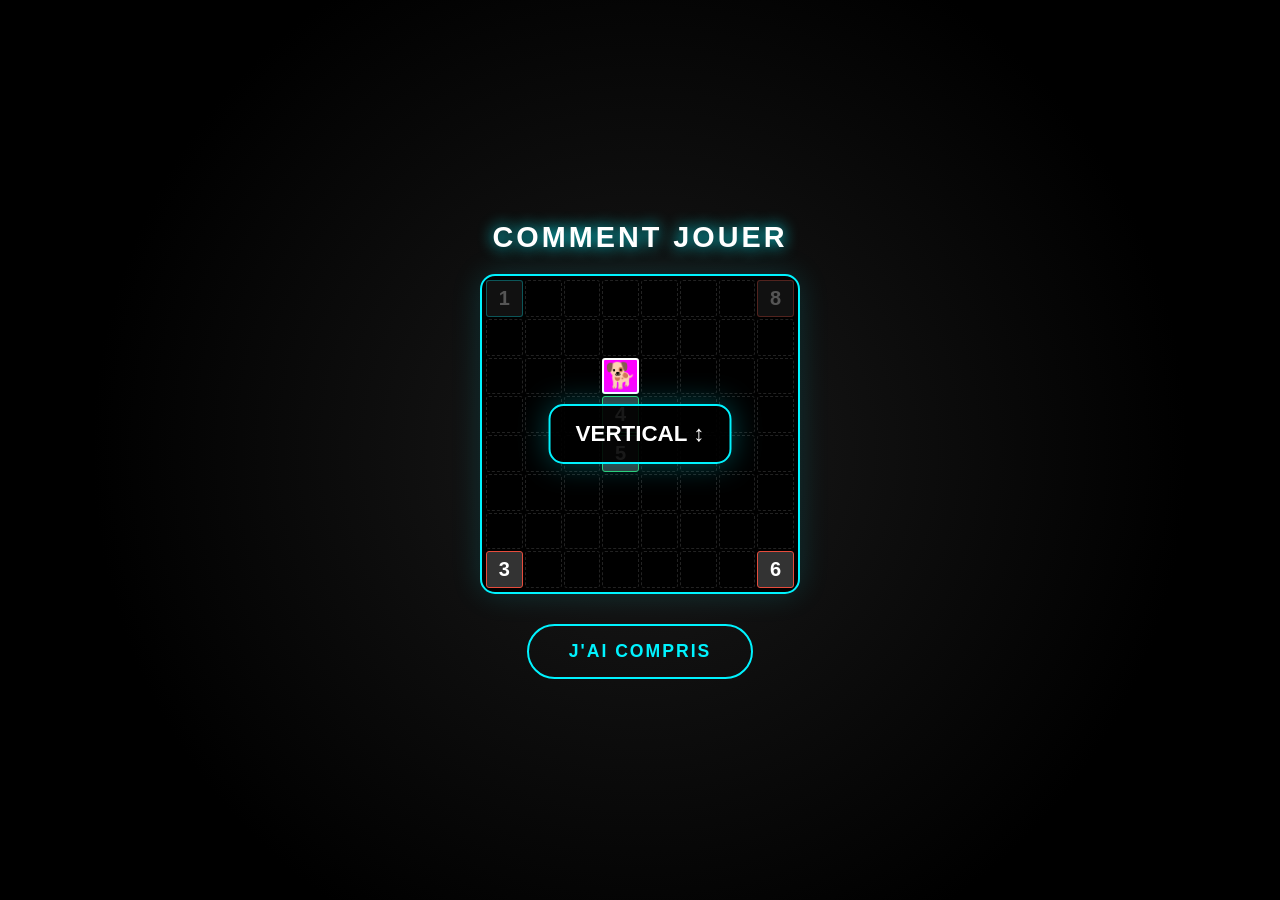
==== demo.html @ b87b5923 "Create demo.html" ====
<!DOCTYPE html>
<html lang="fr">
<head>
    <meta charset="UTF-8">
    <meta name="viewport" content="width=device-width, initial-scale=1.0, maximum-scale=1.0, user-scalable=no">
    <title>TOPDOG - Démo</title>
    
    <link rel="stylesheet" href="style.css?v=FINAL">
    <link rel="stylesheet" href="skin-neon.css"> 
    
    <style>
        /* 1. FOND ET LAYOUT */
        html, body {
            background-color: #000 !important;
            background-image: radial-gradient(circle at center, #1a1a1a 0%, #000 70%);
            height: 100%; margin: 0; padding: 0;
            display: flex; flex-direction: column; 
            align-items: center; justify-content: center;
            overflow: hidden;
        }
        
        .demo-title {
            font-size: 1.8em; color: #fff; font-weight: 900;
            text-shadow: 0 0 15px #00f3ff;
            text-transform: uppercase; letter-spacing: 3px;
            margin-bottom: 20px; text-align: center;
        }

        /* 2. CONTENEUR RELATIF (Pour centrer la bulle et la main) */
        .demo-container {
            position: relative;
            width: 320px; height: 320px;
        }

        /* 3. GRILLE */
        #game-grid {
            pointer-events: none;
            border: 2px solid #00f3ff;
            box-shadow: 0 0 30px rgba(0, 243, 255, 0.15);
            background: #000;
            border-radius: 15px;
            width: 100%; height: 100%;
            display: grid; grid-template-columns: repeat(8, 1fr); grid-template-rows: repeat(8, 1fr); gap: 2px;
            padding: 4px;
        }

        /* TUILES */
        .tile {
            width: 100%; height: 100%;
            display: flex; align-items: center; justify-content: center;
            font-weight: bold; font-size: 20px; border-radius: 3px;
            background: #111; color: #555;
        }
        .tile.nine {
            background: #ff00ff !important; color: #fff !important;
            font-size: 25px; border: 2px solid #fff; z-index: 10;
        }
        /* Couleurs spécifiques pour la démo */
        .tile.val-4, .tile.val-5 { color: #fff; background: #333; border: 1px solid #2ecc71; }
        .tile.val-7, .tile.val-2 { color: #fff; background: #333; border: 1px solid #f1c40f; }
        .tile.val-6, .tile.val-3 { color: #fff; background: #333; border: 1px solid #e74c3c; }
        .tile.empty { background: transparent; border: 1px dashed #222; }
        .tile.selected { background: #fff !important; color: #000 !important; transform: scale(1.1); }

        /* 4. BULLE D'INFO (CORRIGÉE : CENTRÉE PAR DESSUS) */
        .math-bubble {
            position: absolute;
            top: 50%; left: 50%;
            transform: translate(-50%, -50%); /* Centre parfait */
            
            background: rgba(0, 0, 0, 0.9); /* Fond noir semi-transparent */
            border: 2px solid #00f3ff;
            color: #fff;
            
            padding: 15px 25px; border-radius: 15px;
            font-weight: 900; font-size: 1.4em;
            text-align: center;
            box-shadow: 0 0 30px rgba(0, 243, 255, 0.3);
            
            opacity: 0; transition: opacity 0.3s, transform 0.3s;
            z-index: 2000; pointer-events: none;
            white-space: nowrap;
        }

        /* 5. MAIN */
        #ghost-hand {
            position: absolute; font-size: 40px; z-index: 3000;
            transition: all 0.5s ease-in-out; pointer-events: none; display: none;
            filter: drop-shadow(0 0 5px #000);
        }

        /* BOUTON RETOUR */
        .btn-close-demo {
            margin-top: 30px;
            background: transparent; border: 2px solid #00f3ff; color: #00f3ff;
            padding: 15px 40px; border-radius: 50px;
            font-size: 1.1em; cursor: pointer; text-decoration: none; font-weight: bold;
            text-transform: uppercase; letter-spacing: 2px; transition: 0.3s;
        }
        .btn-close-demo:hover { background: #00f3ff; color: #000; box-shadow: 0 0 20px #00f3ff; }

    </style>
</head>
<body>

    <div class="demo-title">COMMENT JOUER</div>

    <div class="demo-container">
        <div id="game-grid"></div>
        <div id="ghost-hand">👆</div>
        <div id="math-display" class="math-bubble"></div>
    </div>

    <a href="index.html" class="btn-close-demo">J'AI COMPRIS</a>

    <script>
        const gridEl = document.getElementById('game-grid');
        const hand = document.getElementById('ghost-hand');
        const bubble = document.getElementById('math-display');

        // ETAT GLOBAL DE LA GRILLE
        let demoState = [];

        // --- GÉNÉRATEUR DE GRILLE ---
        function resetGrid(type) {
            // Remplit de vide
            demoState = Array(8).fill().map(() => Array(8).fill(0));
            
            // Remplit de "bruit" (décor) autour pour faire joli
            demoState[0][0] = 1; demoState[0][7] = 8; demoState[7][0] = 3; demoState[7][7] = 6;

            if(type === 1) { // VERTICAL (CHIEN)
                demoState[2][3] = 9; // Chien
                demoState[3][3] = 4; // 4
                demoState[4][3] = 5; // 5
            } 
            else if(type === 2) { // DIAGONAL
                demoState[3][3] = 7; 
                demoState[4][4] = 2; 
                demoState[2][3] = 1; // Décor
            } 
            else if(type === 3) { // HORIZONTAL
                demoState[4][2] = 6;
                demoState[4][3] = 3;
                demoState[5][2] = 8; // Décor
            }
            renderGrid();
        }

        function renderGrid() {
            gridEl.innerHTML = '';
            for(let r=0; r<8; r++) {
                for(let c=0; c<8; c++) {
                    let val = demoState[r][c];
                    let tile = document.createElement('div');
                    tile.className = 'tile';
                    tile.dataset.r = r; tile.dataset.c = c;
                    
                    if(val === 9) {
                        tile.classList.add('nine'); tile.innerText = '🐕'; 
                    } else if (val > 0) {
                        tile.innerText = val; tile.classList.add('val-'+val);
                    } else {
                        tile.classList.add('empty');
                    }
                    gridEl.appendChild(tile);
                }
            }
        }

        // --- MOTEUR DES SCÉNARIOS ---
        async function runFullDemo() {
            while(true) {
                // SCÉNARIO 1 : VERTICAL
                resetGrid(1);
                showBubble("VERTICAL ↕️");
                await wait(1500);
                await playMove(3,3, 4,3, "4 + 5 = 9", true); // True = Chute du chien
                await wait(1000);

                // SCÉNARIO 2 : DIAGONAL
                resetGrid(2);
                showBubble("DIAGONAL ↗️");
                await wait(1500);
                await playMove(3,3, 4,4, "7 + 2 = 9", false);
                await wait(1000);

                // SCÉNARIO 3 : HORIZONTAL
                resetGrid(3);
                showBubble("HORIZONTAL ↔️");
                await wait(1500);
                await playMove(4,2, 4,3, "6 + 3 = 9", false);
                await wait(1000);
            }
        }

        // --- FONCTION GÉNÉRIQUE POUR JOUER UN COUP ---
        async function playMove(r1, c1, r2, c2, text, isDogFall) {
            hideBubble();
            await wait(500);

            // Clic 1
            await moveHandTo(r1, c1);
            highlight(r1, c1);
            await wait(400);

            // Clic 2
            await moveHandTo(r2, c2);
            highlight(r2, c2);
            await wait(400);

            // Explication
            showBubble(text);
            await wait(1500);
            hideBubble();

            // Disparition
            hand.style.display = 'none';
            let t1 = document.querySelector(`.tile[data-r="${r1}"][data-c="${c1}"]`);
            let t2 = document.querySelector(`.tile[data-r="${r2}"][data-c="${c2}"]`);
            if(t1) t1.style.transform = "scale(0)";
            if(t2) t2.style.transform = "scale(0)";
            await wait(300);

            // Mise à jour logique (visuelle)
            demoState[r1][c1] = 0;
            demoState[r2][c2] = 0;
            
            if(isDogFall) {
                // Fait tomber le chien qui était au dessus (hardcodé pour la démo)
                demoState[r1][c1] = 9; 
                demoState[r1-1][c1] = 0; 
            }
            renderGrid();

            if(isDogFall) {
                showBubble("LE CHIEN DESCEND !");
                await wait(2000);
                hideBubble();
            }
        }

        // --- OUTILS ---
        function wait(ms) { return new Promise(resolve => setTimeout(resolve, ms)); }

        function moveHandTo(r, c) {
            return new Promise(resolve => {
                hand.style.display = 'block';
                const tile = document.querySelector(`.tile[data-r="${r}"][data-c="${c}"]`);
                if(tile) {
                    // Calcul précis relatif au conteneur .demo-container
                    // On n'utilise pas getBoundingClientRect de la page entière, mais les offsets
                    const tileLeft = tile.offsetLeft;
                    const tileTop = tile.offsetTop;
                    const tileW = tile.offsetWidth;
                    const tileH = tile.offsetHeight;

                    // On ajoute le padding de la grille (4px)
                    hand.style.left = (tileLeft + 4 + tileW/2 - 20) + 'px';
                    hand.style.top = (tileTop + 4 + tileH/2) + 'px';
                    
                    hand.style.transform = 'scale(1.2)';
                    setTimeout(() => {
                        hand.style.transform = 'scale(1)';
                        resolve();
                    }, 400);
                } else { resolve(); }
            });
        }

        function highlight(r, c) {
            const tile = document.querySelector(`.tile[data-r="${r}"][data-c="${c}"]`);
            if(tile) tile.classList.add('selected');
        }

        function showBubble(text) {
            bubble.innerText = text;
            bubble.style.opacity = 1;
            bubble.style.transform = "translate(-50%, -50%) scale(1)";
        }
        function hideBubble() { 
            bubble.style.opacity = 0; 
            bubble.style.transform = "translate(-50%, -50%) scale(0.8)";
        }

        // DÉMARRAGE
        window.onload = () => {
            runFullDemo();
        };
    </script>
</body>
</html>
---- style.css ----
:root {
    --bg-color: #050505;
    --tile-bg: #151515;
    --tile-text: #fff;
    
    /* PALETTE NEON */
    --c1: #00f3ff; --c2: #2980b9; --c3: #9b59b6; --c4: #ff00ff;
    --c5: #2ecc71; --c6: #f1c40f; --c7: #e67e22; --c8: #e74c3c;
    
    --accent-dog: #ff9f43;
    --accent-match: #fff;
}

* { box-sizing: border-box; }

body {
    font-family: 'Segoe UI', Roboto, Helvetica, Arial, sans-serif;
    background-color: var(--bg-color);
    color: var(--tile-text);
    margin: 0; padding: 0;
    position: fixed; top: 0; left: 0; width: 100%; height: 100%;
    padding-top: env(safe-area-inset-top);
    padding-bottom: env(safe-area-inset-bottom);
    display: flex; flex-direction: column; align-items: center; justify-content: space-between;
    overscroll-behavior: none;
    -webkit-user-select: none; user-select: none;
    -webkit-tap-highlight-color: transparent;
}

/* HEADER AVEC BOUTONS */
.top-bar {
    width: 94%; max-width: 500px;
    display: flex; justify-content: space-between; align-items: center;
    padding: 10px 0 5px 0;
    flex-shrink: 0; 
}
h1 { 
    margin: 0; font-style: italic; color: #fff; 
    font-size: clamp(20px, 5vw, 28px); 
    font-weight: 900; letter-spacing: 2px;
    text-shadow: 0 0 10px rgba(0, 243, 255, 0.4);
}

/* GROUPE BOUTONS HEADER */
.header-buttons { display: flex; gap: 10px; }

.btn-circle {
    width: 32px; height: 32px; border-radius: 50%; border: 2px solid #333;
    background: #111; color: #888; font-weight: bold; cursor: pointer;
    display: flex; align-items: center; justify-content: center; font-size: 1.2em;
}
.btn-circle:active { transform: scale(0.9); background: #222; }

/* TABLEAU PARIS */
#betting-board {
    width: 94%; max-width: 500px;
    display: grid; grid-template-columns: repeat(2, 1fr); gap: 6px;
    margin-bottom: 5px; flex-shrink: 1;
}
.bet-card {
    display: flex; justify-content: space-between; align-items: center;
    background: #0f0f0f; padding: 4px 8px; border-radius: 6px;
    border: 1px solid #333; border-left: 3px solid #444;
    font-size: clamp(10px, 3.5vw, 14px);
}
.bet-card.winner { border-color: #2ecc71; background: #0b2210; box-shadow: 0 0 10px rgba(46, 204, 113, 0.2); }
.bet-card.loser { opacity: 0.3; filter: grayscale(100%); }
.dog-badge { 
    background: #fff; color: #000; font-size: 0.8em; 
    width: 16px; height: 16px; border-radius: 50%; 
    display: flex; align-items: center; justify-content: center; font-weight: 900; margin-right: 5px;
}
.dog-name { display: flex; align-items: center; font-weight: 700; color:#ccc;}
.bet-amount { color: #2ecc71; font-family: monospace; font-weight: bold; }

/* HUD */
.hud { 
    display: flex; width: 94%; max-width: 500px; justify-content: space-between;
    background: #111; padding: 5px 15px; border-radius: 50px; border: 1px solid #222;
    margin-bottom: 5px; flex-shrink: 0;
}
.hud-item { display: flex; flex-direction: column; align-items: center; }
.hud-label { font-size: 0.6em; color: #666; letter-spacing: 1px; }
.hud-value { font-size: 1.2em; font-weight: bold; color: #fff; font-family: monospace; }
.hud-value.highlight { color: #f1c40f; text-shadow: 0 0 5px rgba(241, 196, 15, 0.4); }

/* JEU */
.game-container {
    flex-grow: 1; display: flex; align-items: center; justify-content: center;
    width: 100%; position: relative; overflow: hidden; padding: 5px 0;
}
#game-grid {
    display: grid; grid-template-columns: repeat(8, 1fr); grid-template-rows: repeat(8, 1fr); gap: 3px;
    background: #000; padding: 4px; border-radius: 12px; border: 2px solid #333;
    box-shadow: 0 10px 30px rgba(0,0,0,0.5);
    width: min(94vw, 55vh); height: min(94vw, 55vh);
}

/* TUILES */
.tile {
    width: 100%; height: 100%; background-color: var(--tile-bg);
    display: flex; align-items: center; justify-content: center;
    font-size: clamp(16px, 5vw, 28px); font-weight: 800; border-radius: 4px;
    position: relative; transition: transform 0.1s;
    border-bottom: 2px solid rgba(0,0,0,0.3); cursor: pointer;
}
.val-1 { color: var(--c1); border: 1px solid rgba(0, 243, 255, 0.3); background: rgba(0, 243, 255, 0.05); }
.val-2 { color: var(--c2); border: 1px solid rgba(41, 128, 185, 0.3); background: rgba(41, 128, 185, 0.05); }
.val-3 { color: var(--c3); border: 1px solid rgba(155, 89, 182, 0.3); background: rgba(155, 89, 182, 0.05); }
.val-4 { color: var(--c4); border: 1px solid rgba(255, 0, 255, 0.3); background: rgba(255, 0, 255, 0.05); }
.val-5 { color: var(--c5); border: 1px solid rgba(46, 204, 113, 0.3); background: rgba(46, 204, 113, 0.05); }
.val-6 { color: var(--c6); border: 1px solid rgba(241, 196, 15, 0.3); background: rgba(241, 196, 15, 0.05); }
.val-7 { color: var(--c7); border: 1px solid rgba(230, 126, 34, 0.3); background: rgba(230, 126, 34, 0.05); }
.val-8 { color: var(--c8); border: 1px solid rgba(231, 76, 60, 0.3); background: rgba(231, 76, 60, 0.05); }
.tile.nine {
    border: 2px solid var(--accent-dog); background-color: #000;
    background-image: url("icon-dog-192.png");
    background-repeat: no-repeat; background-position: center; background-size: 70%;
}
.tile.selected { background-color: #333; transform: scale(0.9); box-shadow: 0 0 10px #fff; z-index: 10; border-color:#fff;}
.tile.empty { background: transparent; border: 1px dashed #222; box-shadow: none; }
.anim-match { animation: flash 0.2s forwards; background: #fff !important; }
@keyframes flash { 0% { opacity: 1; } 50% { opacity: 0.5; transform: scale(1.1); } 100% { opacity: 0; } }

/* CONTROLES */
.controls { 
    display: flex; gap: 8px; width: 94%; max-width: 500px;
    margin-bottom: max(10px, env(safe-area-inset-bottom));
    flex-shrink: 0;
}
button { 
    flex: 1; padding: 12px 0; border: none; border-radius: 8px;
    font-weight: bold; font-size: clamp(12px, 4vw, 16px);
    text-transform: uppercase; cursor: pointer; transition: 0.1s;
    box-shadow: 0 4px 0 rgba(0,0,0,0.5);
}
button:active { transform: translateY(2px); box-shadow: 0 2px 0 rgba(0,0,0,0.5); }
#btn-hint { color: var(--c1); background: #0a1f20; }
#btn-shuffle { color: var(--c6); background: #1f1d0a; }
#btn-reset { color: #fff; background: #222; }

/* OVERLAYS */
#message-overlay {
    position: absolute; top:0; left:0; width:100%; height:100%;
    background: rgba(0,0,0,0.92); backdrop-filter: blur(8px); z-index: 100;
    display: none; flex-direction: column; align-items: center; justify-content: center;
    text-align: center; padding: 20px;
}

/* Animation pour l'Indice */
.tile.hint-flash {
    background-color: #2ecc71 !important;
    color: #000 !important;
    box-shadow: 0 0 20px #2ecc71;
    transform: scale(1.1);
    z-index: 50;
    transition: all 0.2s;
}
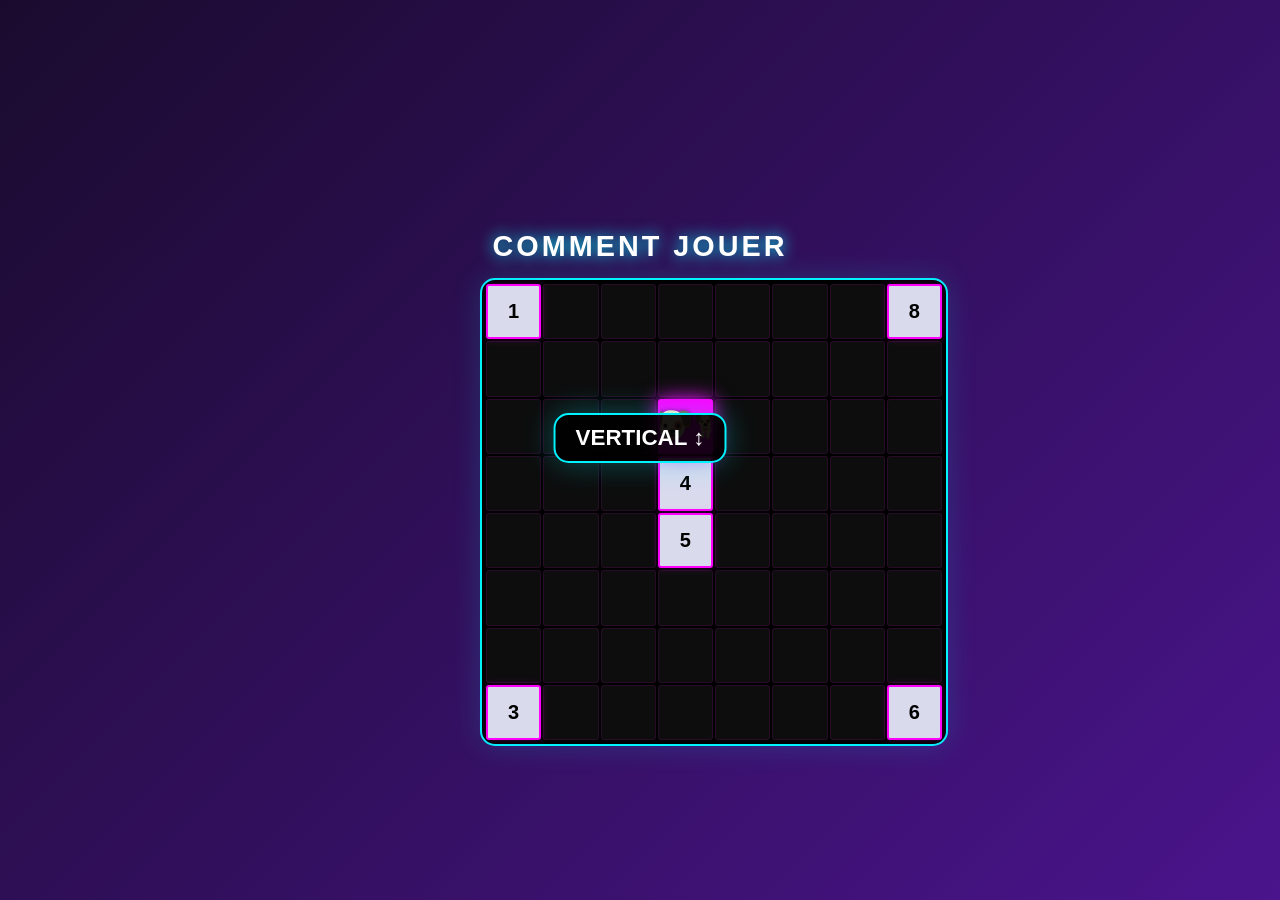
==== commit c05c466e: "Update demo.html" ====
--- a/demo.html
+++ b/demo.html
@@ -7,29 +7,49 @@
     
     <link rel="stylesheet" href="style.css?v=FINAL">
     <link rel="stylesheet" href="skin-neon.css"> 
-    
+
     <style>
         /* 1. FOND ET LAYOUT */
         html, body {
             background-color: #000 !important;
             background-image: radial-gradient(circle at center, #1a1a1a 0%, #000 70%);
-            height: 100%; margin: 0; padding: 0;
+            /* On s'assure que ça prend tout l'écran */
+            height: 100dvh; 
+            margin: 0; padding: 0;
             display: flex; flex-direction: column; 
-            align-items: center; justify-content: center;
-            overflow: hidden;
+            align-items: center; justify-content: center; /* Centrage vertical */
+            overflow: hidden; /* Pas de scroll */
+            
+            /* Petite marge de sécurité pour ne pas coller aux bords */
+            padding-top: env(safe-area-inset-top);
+            padding-bottom: env(safe-area-inset-bottom);
         }
         
         .demo-title {
-            font-size: 1.8em; color: #fff; font-weight: 900;
+            font-size: clamp(1.2em, 5vw, 1.8em); /* Texte responsive */
+            color: #fff; font-weight: 900;
             text-shadow: 0 0 15px #00f3ff;
             text-transform: uppercase; letter-spacing: 3px;
-            margin-bottom: 20px; text-align: center;
-        }
-
-        /* 2. CONTENEUR RELATIF (Pour centrer la bulle et la main) */
+            margin-bottom: 15px; /* Marge réduite */
+            text-align: center;
+            flex-shrink: 0; /* Le titre ne doit pas disparaître */
+        }
+
+        /* 2. CONTENEUR RELATIF (C'EST ICI LA CORRECTION) */
         .demo-container {
             position: relative;
-            width: 320px; height: 320px;
+            
+            /* AVANT : width: 320px; height: 320px; (Trop rigide) */
+            
+            /* MAINTENANT : TAILLE INTELLIGENTE */
+            /* 1. Essaie de faire 320px */
+            /* 2. Mais ne dépasse jamais 90% de la largeur de l'écran (90vw) */
+            /* 3. Et ne dépasse jamais 50% de la HAUTEUR de l'écran (50vh) -> Laisse place au bouton ! */
+            width: min(320px, min(90vw, 50vh));
+            height: min(320px, min(90vw, 50vh));
+            
+            /* Garde le carré parfait */
+            aspect-ratio: 1 / 1;
         }
 
         /* 3. GRILLE */
@@ -48,12 +68,15 @@
         .tile {
             width: 100%; height: 100%;
             display: flex; align-items: center; justify-content: center;
-            font-weight: bold; font-size: 20px; border-radius: 3px;
+            /* Police qui s'adapte à la taille de la grille */
+            font-size: clamp(10px, 4cqi, 20px); 
+            font-weight: bold; border-radius: 3px;
             background: #111; color: #555;
         }
         .tile.nine {
             background: #ff00ff !important; color: #fff !important;
-            font-size: 25px; border: 2px solid #fff; z-index: 10;
+            /* Emoji un peu plus grand */
+            font-size: 1.4em; border: 2px solid #fff; z-index: 10;
         }
         /* Couleurs spécifiques pour la démo */
         .tile.val-4, .tile.val-5 { color: #fff; background: #333; border: 1px solid #2ecc71; }
@@ -62,18 +85,20 @@
         .tile.empty { background: transparent; border: 1px dashed #222; }
         .tile.selected { background: #fff !important; color: #000 !important; transform: scale(1.1); }
 
-        /* 4. BULLE D'INFO (CORRIGÉE : CENTRÉE PAR DESSUS) */
+        /* 4. BULLE D'INFO */
         .math-bubble {
             position: absolute;
             top: 50%; left: 50%;
-            transform: translate(-50%, -50%); /* Centre parfait */
-            
-            background: rgba(0, 0, 0, 0.9); /* Fond noir semi-transparent */
+            transform: translate(-50%, -50%);
+            
+            background: rgba(0, 0, 0, 0.9);
             border: 2px solid #00f3ff;
             color: #fff;
             
-            padding: 15px 25px; border-radius: 15px;
-            font-weight: 900; font-size: 1.4em;
+            padding: 10px 20px; border-radius: 15px;
+            font-weight: 900; 
+            font-size: clamp(1em, 4vw, 1.4em); /* Texte bulle responsive */
+            
             text-align: center;
             box-shadow: 0 0 30px rgba(0, 243, 255, 0.3);
             
@@ -91,15 +116,18 @@
 
         /* BOUTON RETOUR */
         .btn-close-demo {
-            margin-top: 30px;
+            margin-top: 20px; /* Marge réduite */
             background: transparent; border: 2px solid #00f3ff; color: #00f3ff;
             padding: 15px 40px; border-radius: 50px;
-            font-size: 1.1em; cursor: pointer; text-decoration: none; font-weight: bold;
+            font-size: 1em; cursor: pointer; text-decoration: none; font-weight: bold;
             text-transform: uppercase; letter-spacing: 2px; transition: 0.3s;
+            flex-shrink: 0; /* Empêche l'écrasement */
         }
         .btn-close-demo:hover { background: #00f3ff; color: #000; box-shadow: 0 0 20px #00f3ff; }
 
     </style>
+
+    
 </head>
 <body>
 
--- a/style.css
+++ b/style.css
@@ -2,68 +2,80 @@
     --bg-color: #050505;
     --tile-bg: #151515;
     --tile-text: #fff;
-    
-    /* PALETTE NEON */
     --c1: #00f3ff; --c2: #2980b9; --c3: #9b59b6; --c4: #ff00ff;
     --c5: #2ecc71; --c6: #f1c40f; --c7: #e67e22; --c8: #e74c3c;
-    
     --accent-dog: #ff9f43;
-    --accent-match: #fff;
 }
 
 * { box-sizing: border-box; }
 
+/* VER 1.3 RESTRUCTURÉ */
+
+/* 1. RETOUR À LA STRUCTURE V1.0 (LE VERROUILLAGE) */
 body {
     font-family: 'Segoe UI', Roboto, Helvetica, Arial, sans-serif;
     background-color: var(--bg-color);
     color: var(--tile-text);
     margin: 0; padding: 0;
-    position: fixed; top: 0; left: 0; width: 100%; height: 100%;
+
+    /* LA CLEF DU SUCCÈS V1.0 : On fixe l'écran comme un poster */
+    position: fixed; 
+    top: 0; left: 0; 
+    width: 100%; 
+    height: 100%;
+
+    /* Gestion des marges iPhone */
     padding-top: env(safe-area-inset-top);
     padding-bottom: env(safe-area-inset-bottom);
-    display: flex; flex-direction: column; align-items: center; justify-content: space-between;
+
+    /* Flexbox pour tout aligner */
+    display: flex; 
+    flex-direction: column; 
+    align-items: center; 
+    justify-content: space-between;
+
     overscroll-behavior: none;
     -webkit-user-select: none; user-select: none;
     -webkit-tap-highlight-color: transparent;
 }
 
-/* HEADER AVEC BOUTONS */
+/* 2. ÉLÉMENTS FIXES (Header, HUD, Controls) */
+.top-bar, #betting-board, .hud, .controls {
+    flex-shrink: 0; /* Interdit de s'écraser */
+    width: 96%; 
+    max-width: 500px;
+    z-index: 10;
+}
+
+/* --- HEADER --- */
 .top-bar {
-    width: 94%; max-width: 500px;
     display: flex; justify-content: space-between; align-items: center;
     padding: 10px 0 5px 0;
-    flex-shrink: 0; 
 }
 h1 { 
     margin: 0; font-style: italic; color: #fff; 
-    font-size: clamp(20px, 5vw, 28px); 
+    font-size: clamp(18px, 5vw, 24px); 
     font-weight: 900; letter-spacing: 2px;
     text-shadow: 0 0 10px rgba(0, 243, 255, 0.4);
 }
-
-/* GROUPE BOUTONS HEADER */
-.header-buttons { display: flex; gap: 10px; }
-
+.header-buttons { display: flex; gap: 8px; }
 .btn-circle {
-    width: 32px; height: 32px; border-radius: 50%; border: 2px solid #333;
+    width: 30px; height: 30px; border-radius: 50%; border: 2px solid #333;
     background: #111; color: #888; font-weight: bold; cursor: pointer;
-    display: flex; align-items: center; justify-content: center; font-size: 1.2em;
-}
-.btn-circle:active { transform: scale(0.9); background: #222; }
-
-/* TABLEAU PARIS */
+    display: flex; align-items: center; justify-content: center; font-size: 1em;
+}
+
+/* --- HUD --- */
 #betting-board {
-    width: 94%; max-width: 500px;
     display: grid; grid-template-columns: repeat(2, 1fr); gap: 6px;
-    margin-bottom: 5px; flex-shrink: 1;
+    margin-bottom: 5px;
 }
 .bet-card {
     display: flex; justify-content: space-between; align-items: center;
     background: #0f0f0f; padding: 4px 8px; border-radius: 6px;
-    border: 1px solid #333; border-left: 3px solid #444;
-    font-size: clamp(10px, 3.5vw, 14px);
-}
-.bet-card.winner { border-color: #2ecc71; background: #0b2210; box-shadow: 0 0 10px rgba(46, 204, 113, 0.2); }
+    border: 1px solid #333; border-left: 3px solid #444; font-size: 12px;
+}
+.bet-card.winner { border-color: #2ecc71; background: #0b2210; }
 .bet-card.loser { opacity: 0.3; filter: grayscale(100%); }
 .dog-badge { 
     background: #fff; color: #000; font-size: 0.8em; 
@@ -73,34 +85,47 @@
 .dog-name { display: flex; align-items: center; font-weight: 700; color:#ccc;}
 .bet-amount { color: #2ecc71; font-family: monospace; font-weight: bold; }
 
-/* HUD */
 .hud { 
-    display: flex; width: 94%; max-width: 500px; justify-content: space-between;
+    display: flex; justify-content: space-between;
     background: #111; padding: 5px 15px; border-radius: 50px; border: 1px solid #222;
-    margin-bottom: 5px; flex-shrink: 0;
+    margin-bottom: 5px;
 }
 .hud-item { display: flex; flex-direction: column; align-items: center; }
 .hud-label { font-size: 0.6em; color: #666; letter-spacing: 1px; }
-.hud-value { font-size: 1.2em; font-weight: bold; color: #fff; font-family: monospace; }
-.hud-value.highlight { color: #f1c40f; text-shadow: 0 0 5px rgba(241, 196, 15, 0.4); }
-
-/* JEU */
+.hud-value { font-size: 1.1em; font-weight: bold; color: #fff; font-family: monospace; }
+.hud-value.highlight { color: #f1c40f; }
+
+/* 3. LE RETOUR DE LA LOGIQUE V1.0 POUR LA GRILLE */
 .game-container {
-    flex-grow: 1; display: flex; align-items: center; justify-content: center;
+    flex-grow: 1; /* Occupe l'espace restant */
+    display: flex; align-items: center; justify-content: center;
     width: 100%; position: relative; overflow: hidden; padding: 5px 0;
 }
+
 #game-grid {
-    display: grid; grid-template-columns: repeat(8, 1fr); grid-template-rows: repeat(8, 1fr); gap: 3px;
+    display: grid; 
+    grid-template-columns: repeat(8, 1fr); 
+    grid-template-rows: repeat(8, 1fr); 
+    gap: 3px;
+    
     background: #000; padding: 4px; border-radius: 12px; border: 2px solid #333;
     box-shadow: 0 10px 30px rgba(0,0,0,0.5);
-    width: min(94vw, 55vh); height: min(94vw, 55vh);
-}
-
-/* TUILES */
+
+    /* --- ICI : ON REPREND LA LOGIQUE EXACTE DE LA V1.0 --- */
+    /* width: min(Largeur, 52% Hauteur) */
+    /* Le !important bloque les skins capricieux */
+    width: min(94vw, 52vh) !important;
+    height: min(94vw, 52vh) !important;
+    
+    margin: auto !important;
+}
+
+/* --- TUILES (Style V1.3 conservé) --- */
 .tile {
     width: 100%; height: 100%; background-color: var(--tile-bg);
     display: flex; align-items: center; justify-content: center;
-    font-size: clamp(16px, 5vw, 28px); font-weight: 800; border-radius: 4px;
+    font-size: clamp(10px, 3.5vh, 26px);
+    font-weight: 800; border-radius: 4px;
     position: relative; transition: transform 0.1s;
     border-bottom: 2px solid rgba(0,0,0,0.3); cursor: pointer;
 }
@@ -112,25 +137,27 @@
 .val-6 { color: var(--c6); border: 1px solid rgba(241, 196, 15, 0.3); background: rgba(241, 196, 15, 0.05); }
 .val-7 { color: var(--c7); border: 1px solid rgba(230, 126, 34, 0.3); background: rgba(230, 126, 34, 0.05); }
 .val-8 { color: var(--c8); border: 1px solid rgba(231, 76, 60, 0.3); background: rgba(231, 76, 60, 0.05); }
-.tile.nine {
-    border: 2px solid var(--accent-dog); background-color: #000;
-    background-image: url("icon-dog-192.png");
-    background-repeat: no-repeat; background-position: center; background-size: 70%;
-}
+
+.tile.nine { border: 2px solid var(--accent-dog); background-color: #000; padding: 0; overflow: hidden; }
 .tile.selected { background-color: #333; transform: scale(0.9); box-shadow: 0 0 10px #fff; z-index: 10; border-color:#fff;}
 .tile.empty { background: transparent; border: 1px dashed #222; box-shadow: none; }
 .anim-match { animation: flash 0.2s forwards; background: #fff !important; }
 @keyframes flash { 0% { opacity: 1; } 50% { opacity: 0.5; transform: scale(1.1); } 100% { opacity: 0; } }
 
-/* CONTROLES */
+/* 4. CONTRÔLES (BAS) */
 .controls { 
-    display: flex; gap: 8px; width: 94%; max-width: 500px;
+    display: flex; gap: 8px; 
+    width: 96%; max-width: 500px;
+    
+    /* V1.0 Logic : Marge du bas sécurisée */
     margin-bottom: max(10px, env(safe-area-inset-bottom));
+    
     flex-shrink: 0;
 }
+
 button { 
     flex: 1; padding: 12px 0; border: none; border-radius: 8px;
-    font-weight: bold; font-size: clamp(12px, 4vw, 16px);
+    font-weight: bold; font-size: clamp(12px, 3.5vw, 16px);
     text-transform: uppercase; cursor: pointer; transition: 0.1s;
     box-shadow: 0 4px 0 rgba(0,0,0,0.5);
 }
@@ -138,6 +165,30 @@
 #btn-hint { color: var(--c1); background: #0a1f20; }
 #btn-shuffle { color: var(--c6); background: #1f1d0a; }
 #btn-reset { color: #fff; background: #222; }
+
+/* ECRAN TITRE */
+#start-screen {
+    position: absolute; top: 0; left: 0; 
+    width: 100%; height: 100%; 
+    background: #050505; z-index: 9999;
+    display: flex; flex-direction: column; align-items: center; justify-content: center;
+}
+.logo-title {
+    font-size: 3em; font-weight: 900; font-style: italic;
+    background: linear-gradient(45deg, #fff, #888);
+    -webkit-background-clip: text; -webkit-text-fill-color: transparent;
+    margin-bottom: 20px; letter-spacing: 4px; text-align: center;
+}
+.btn-start {
+    background: #e67e22; color: #fff; border: none;
+    padding: 15px 40px; font-size: 1.5em; font-weight: bold;
+    border-radius: 50px; cursor: pointer;
+    box-shadow: 0 0 20px rgba(230, 126, 34, 0.4);
+    animation: pulse 1.5s infinite;
+    flex: 0 0 auto;
+    width: auto; max-width: 80%;
+}
+@keyframes pulse { 0% { transform: scale(1); } 50% { transform: scale(1.05); } 100% { transform: scale(1); } }
 
 /* OVERLAYS */
 #message-overlay {
@@ -146,16 +197,8 @@
     display: none; flex-direction: column; align-items: center; justify-content: center;
     text-align: center; padding: 20px;
 }
-
-/* Animation pour l'Indice */
 .tile.hint-flash {
-    background-color: #2ecc71 !important;
-    color: #000 !important;
-    box-shadow: 0 0 20px #2ecc71;
-    transform: scale(1.1);
-    z-index: 50;
-    transition: all 0.2s;
-}
-
-
-
+    background-color: #2ecc71 !important; color: #000 !important;
+    box-shadow: 0 0 20px #2ecc71; transform: scale(1.1);
+    z-index: 50; transition: all 0.2s;
+}
--- a/skin-neon.css
+++ b/skin-neon.css
@@ -0,0 +1,78 @@
+/* MODE NÉON (V4 - DOG FACE FIX + LISIBILITÉ) */
+:root {
+    --cyan: #ff00ff; 
+}
+
+body {
+    background: linear-gradient(135deg, #1a0b2e, #4a148c) !important;
+    color: #fff !important;
+}
+
+.skin-text { 
+    color: #ff00ff !important; 
+    text-shadow: 0 0 10px #ff00ff; 
+}
+
+#game-grid { 
+    box-shadow: 0 0 40px rgba(255, 0, 255, 0.3); 
+    border: 2px solid rgba(255, 0, 255, 0.5);
+    background: rgba(0, 0, 0, 0.6); 
+}
+
+/* --- LES TUILES CHIFFRES (LISIBILITÉ MAX) --- */
+.tile { 
+    background: rgba(230, 230, 250, 0.95) !important; /* Blanc quasi opaque */
+    border: 2px solid #ff00ff !important;
+    
+    /* LE SECRET DE LA LISIBILITÉ : NOIR TOTAL */
+    color: #000000 !important; 
+    font-weight: 900 !important;
+    font-family: 'Segoe UI', sans-serif !important;
+    
+    box-shadow: 0 0 10px rgba(255, 0, 255, 0.2);
+    text-shadow: none !important;
+}
+
+/* Tuiles vides (transparentes) */
+.tile.empty {
+    background: rgba(255, 255, 255, 0.05) !important;
+    border: 1px solid rgba(255, 0, 255, 0.1) !important;
+    box-shadow: none !important;
+}
+
+/* Force TOUS les chiffres en noir */
+.val-1, .val-2, .val-3, .val-4, .val-5, .val-6, .val-7, .val-8 {
+    color: #000000 !important;
+}
+
+/* --- LE CHIEN (LA CORRECTION V2 - TAILLE MAÎTRISÉE) --- */
+.tile.nine {
+    background: #ff00ff !important; /* Fond Rose */
+    color: #fff !important;
+    box-shadow: 0 0 20px #ff00ff;
+    
+    /* On s'assure que le contenu est parfaitement centré */
+    display: flex !important;
+    align-items: center;
+    justify-content: center;
+    
+    /* SÉCURITÉ : On empêche la case de grandir */
+    overflow: hidden !important;
+    padding: 0 !important;
+}
+
+/* ICI : ON AJOUTE LA FACE DU CHIEN MANUELLEMENT */
+.tile.nine::before {
+    content: '🐶';  /* L'émoji chien */
+    
+    /* ON RÉDUIT LA TAILLE POUR QU'IL RENTRE */
+    font-size: 1.6em !important; /* Au lieu de 2em */
+    line-height: 1 !important;   /* Pour éviter les espaces verticaux */
+    
+    filter: drop-shadow(0 0 2px rgba(0,0,0,0.5));
+}
+
+/* --- UI --- */
+.btn-circle { border-color: #ff00ff !important; color: #ff00ff !important; background: rgba(0,0,0,0.5); }
+.top-bar h1 { text-shadow: 0 0 15px #ff00ff; color: #fff !important; }
+
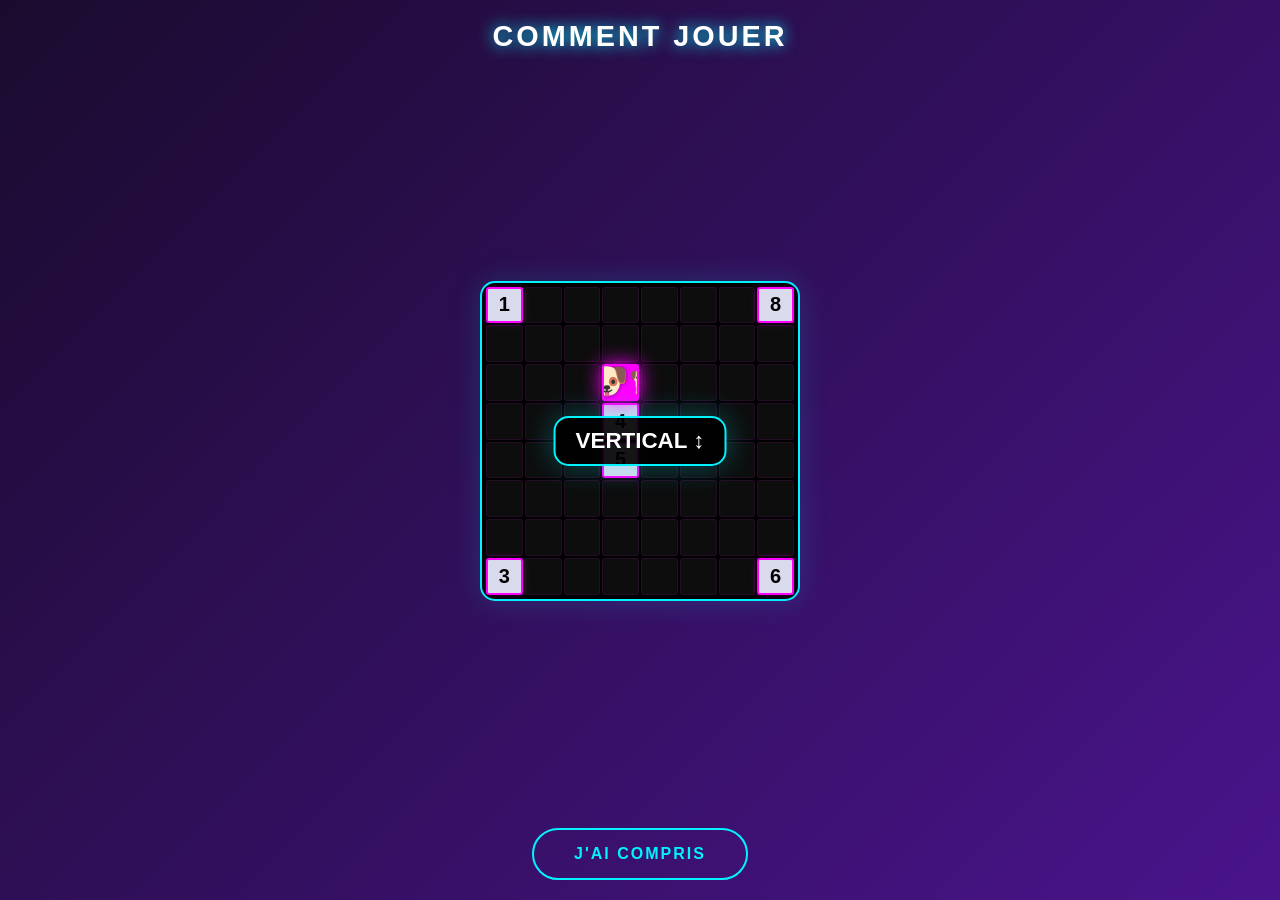
==== commit afa62d6e: "Update demo.html" ====
--- a/demo.html
+++ b/demo.html
@@ -8,84 +8,96 @@
     <link rel="stylesheet" href="style.css?v=FINAL">
     <link rel="stylesheet" href="skin-neon.css"> 
 
-    <style>
-        /* 1. FOND ET LAYOUT */
+   <style>
+        /* 1. FOND ET LAYOUT (STRATÉGIE SANDWICH) */
         html, body {
             background-color: #000 !important;
             background-image: radial-gradient(circle at center, #1a1a1a 0%, #000 70%);
-            /* On s'assure que ça prend tout l'écran */
+            
+            /* Hauteur dynamique 100% de l'écran visible */
             height: 100dvh; 
             margin: 0; padding: 0;
-            display: flex; flex-direction: column; 
-            align-items: center; justify-content: center; /* Centrage vertical */
+            
+            display: flex; 
+            flex-direction: column; 
+            
+            /* C'est ICI le secret : On écarte les éléments au max */
+            /* Le titre monte, le bouton descend, la grille reste au milieu */
+            justify-content: space-between; 
+            align-items: center;
+            
             overflow: hidden; /* Pas de scroll */
             
-            /* Petite marge de sécurité pour ne pas coller aux bords */
-            padding-top: env(safe-area-inset-top);
-            padding-bottom: env(safe-area-inset-bottom);
+            /* Marges de sécurité pour ne pas coller aux bords du téléphone */
+            padding-top: max(20px, env(safe-area-inset-top));
+            padding-bottom: max(20px, env(safe-area-inset-bottom));
         }
         
+        /* 2. LE TITRE (FIXÉ EN HAUT) */
         .demo-title {
-            font-size: clamp(1.2em, 5vw, 1.8em); /* Texte responsive */
+            flex: 0 0 auto; /* Ne rétrécit pas */
+            font-size: clamp(1.2em, 5vw, 1.8em);
             color: #fff; font-weight: 900;
             text-shadow: 0 0 15px #00f3ff;
             text-transform: uppercase; letter-spacing: 3px;
-            margin-bottom: 15px; /* Marge réduite */
             text-align: center;
-            flex-shrink: 0; /* Le titre ne doit pas disparaître */
-        }
-
-        /* 2. CONTENEUR RELATIF (C'EST ICI LA CORRECTION) */
+            margin-bottom: 10px;
+        }
+
+        /* 3. CONTENEUR CENTRAL (LA GRILLE) */
         .demo-container {
+            /* FLEXIBILITÉ TOTALE */
+            flex: 1; /* Occupe tout l'espace libre au milieu */
+            min-height: 0; /* Autorise le rétrécissement extrême si nécessaire */
+            
+            display: flex; align-items: center; justify-content: center;
             position: relative;
-            
-            /* AVANT : width: 320px; height: 320px; (Trop rigide) */
-            
-            /* MAINTENANT : TAILLE INTELLIGENTE */
-            /* 1. Essaie de faire 320px */
-            /* 2. Mais ne dépasse jamais 90% de la largeur de l'écran (90vw) */
-            /* 3. Et ne dépasse jamais 50% de la HAUTEUR de l'écran (50vh) -> Laisse place au bouton ! */
-            width: min(320px, min(90vw, 50vh));
-            height: min(320px, min(90vw, 50vh));
-            
-            /* Garde le carré parfait */
-            aspect-ratio: 1 / 1;
-        }
-
-        /* 3. GRILLE */
+            width: 100%;
+        }
+
+        /* 4. LA GRILLE ELLE-MÊME */
         #game-grid {
             pointer-events: none;
             border: 2px solid #00f3ff;
             box-shadow: 0 0 30px rgba(0, 243, 255, 0.15);
             background: #000;
             border-radius: 15px;
-            width: 100%; height: 100%;
+            
             display: grid; grid-template-columns: repeat(8, 1fr); grid-template-rows: repeat(8, 1fr); gap: 2px;
             padding: 4px;
+            
+            /* TAILLE INTELLIGENTE */
+            /* La grille essaie de faire 320px */
+            /* MAIS elle ne dépassera jamais la largeur de l'écran (90%) */
+            /* ET SURTOUT : elle ne dépassera jamais l'espace libre en hauteur ! */
+            width: auto;
+            height: auto;
+            max-width: min(320px, 90vw);
+            max-height: min(320px, 90vw);
+            
+            aspect-ratio: 1 / 1; /* Carré parfait obligatoire */
         }
 
         /* TUILES */
         .tile {
             width: 100%; height: 100%;
             display: flex; align-items: center; justify-content: center;
-            /* Police qui s'adapte à la taille de la grille */
+            /* Police adaptative */
             font-size: clamp(10px, 4cqi, 20px); 
             font-weight: bold; border-radius: 3px;
             background: #111; color: #555;
         }
         .tile.nine {
             background: #ff00ff !important; color: #fff !important;
-            /* Emoji un peu plus grand */
             font-size: 1.4em; border: 2px solid #fff; z-index: 10;
         }
-        /* Couleurs spécifiques pour la démo */
         .tile.val-4, .tile.val-5 { color: #fff; background: #333; border: 1px solid #2ecc71; }
         .tile.val-7, .tile.val-2 { color: #fff; background: #333; border: 1px solid #f1c40f; }
         .tile.val-6, .tile.val-3 { color: #fff; background: #333; border: 1px solid #e74c3c; }
         .tile.empty { background: transparent; border: 1px dashed #222; }
         .tile.selected { background: #fff !important; color: #000 !important; transform: scale(1.1); }
 
-        /* 4. BULLE D'INFO */
+        /* 5. BULLE D'INFO */
         .math-bubble {
             position: absolute;
             top: 50%; left: 50%;
@@ -97,7 +109,7 @@
             
             padding: 10px 20px; border-radius: 15px;
             font-weight: 900; 
-            font-size: clamp(1em, 4vw, 1.4em); /* Texte bulle responsive */
+            font-size: clamp(1em, 4vw, 1.4em);
             
             text-align: center;
             box-shadow: 0 0 30px rgba(0, 243, 255, 0.3);
@@ -107,21 +119,22 @@
             white-space: nowrap;
         }
 
-        /* 5. MAIN */
+        /* 6. MAIN FANTÔME */
         #ghost-hand {
             position: absolute; font-size: 40px; z-index: 3000;
             transition: all 0.5s ease-in-out; pointer-events: none; display: none;
             filter: drop-shadow(0 0 5px #000);
-        }
-
-        /* BOUTON RETOUR */
+            /* Important : La main est positionnée par JS, rien à changer ici */
+        }
+
+        /* 7. BOUTON RETOUR (FIXÉ EN BAS) */
         .btn-close-demo {
-            margin-top: 20px; /* Marge réduite */
+            flex: 0 0 auto; /* Ne rétrécit pas */
+            margin-top: 10px;
             background: transparent; border: 2px solid #00f3ff; color: #00f3ff;
             padding: 15px 40px; border-radius: 50px;
             font-size: 1em; cursor: pointer; text-decoration: none; font-weight: bold;
             text-transform: uppercase; letter-spacing: 2px; transition: 0.3s;
-            flex-shrink: 0; /* Empêche l'écrasement */
         }
         .btn-close-demo:hover { background: #00f3ff; color: #000; box-shadow: 0 0 20px #00f3ff; }
 
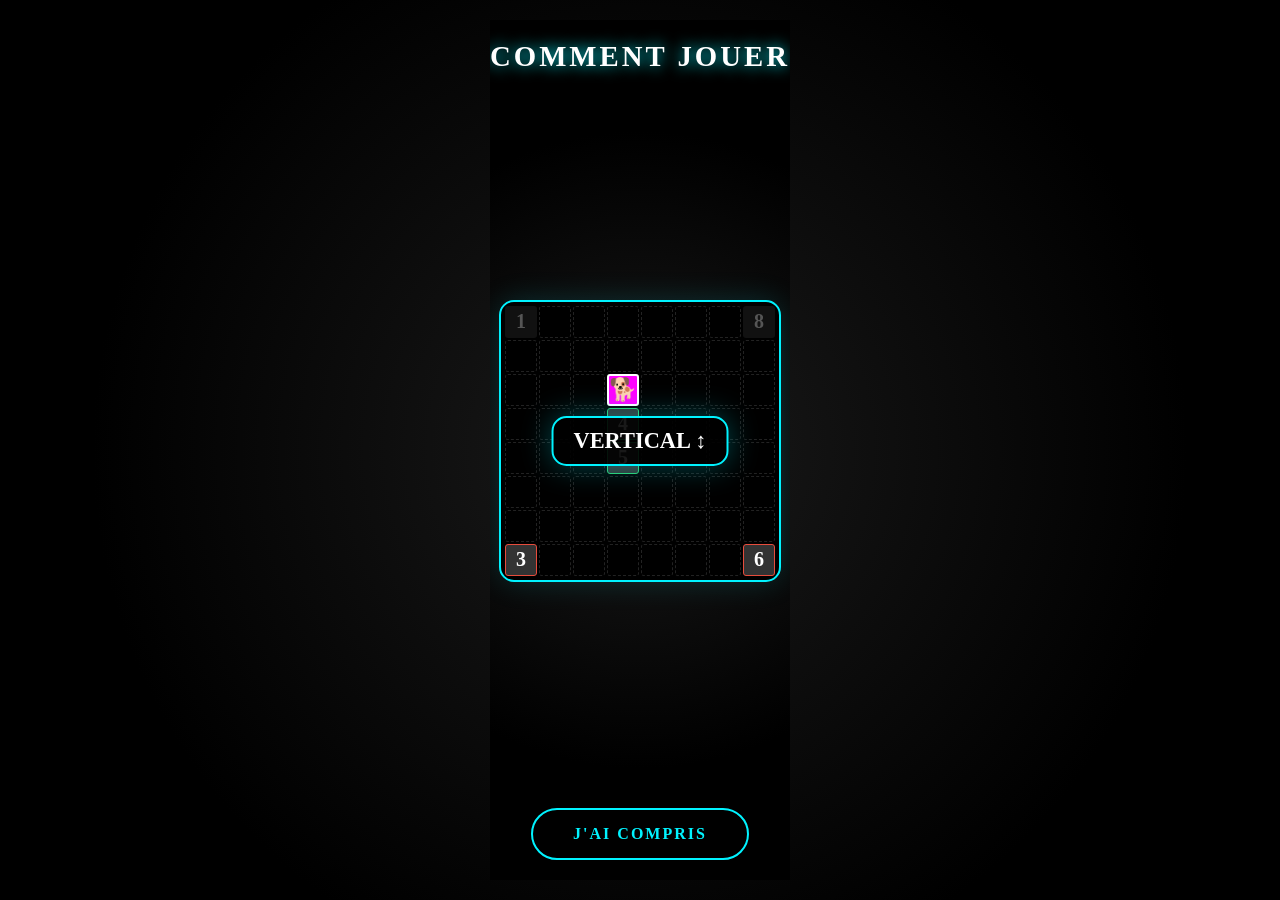
==== commit 0599af1f: "Update demo.html" ====
--- a/demo.html
+++ b/demo.html
@@ -5,10 +5,10 @@
     <meta name="viewport" content="width=device-width, initial-scale=1.0, maximum-scale=1.0, user-scalable=no">
     <title>TOPDOG - Démo</title>
     
-    <link rel="stylesheet" href="style.css?v=FINAL">
-    <link rel="stylesheet" href="skin-neon.css"> 
-
+    
    <style>
+
+       * { box-sizing: border-box; }
         /* 1. FOND ET LAYOUT (STRATÉGIE SANDWICH) */
         html, body {
             background-color: #000 !important;
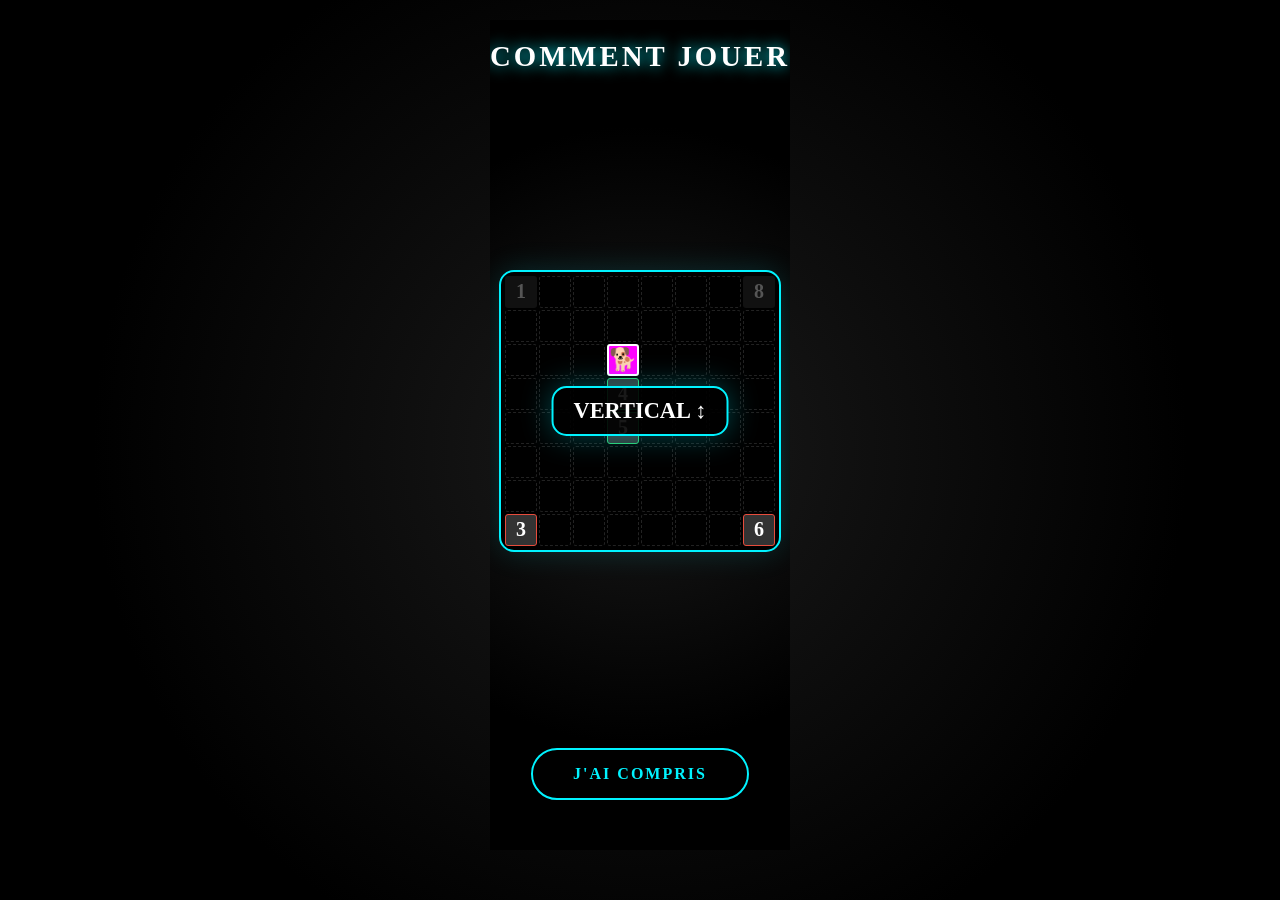
==== commit 71c881a1: "Update demo.html" ====
--- a/demo.html
+++ b/demo.html
@@ -30,7 +30,7 @@
             
             /* Marges de sécurité pour ne pas coller aux bords du téléphone */
             padding-top: max(20px, env(safe-area-inset-top));
-            padding-bottom: max(20px, env(safe-area-inset-bottom));
+            padding-bottom: max(50px, env(safe-area-inset-bottom));
         }
         
         /* 2. LE TITRE (FIXÉ EN HAUT) */
